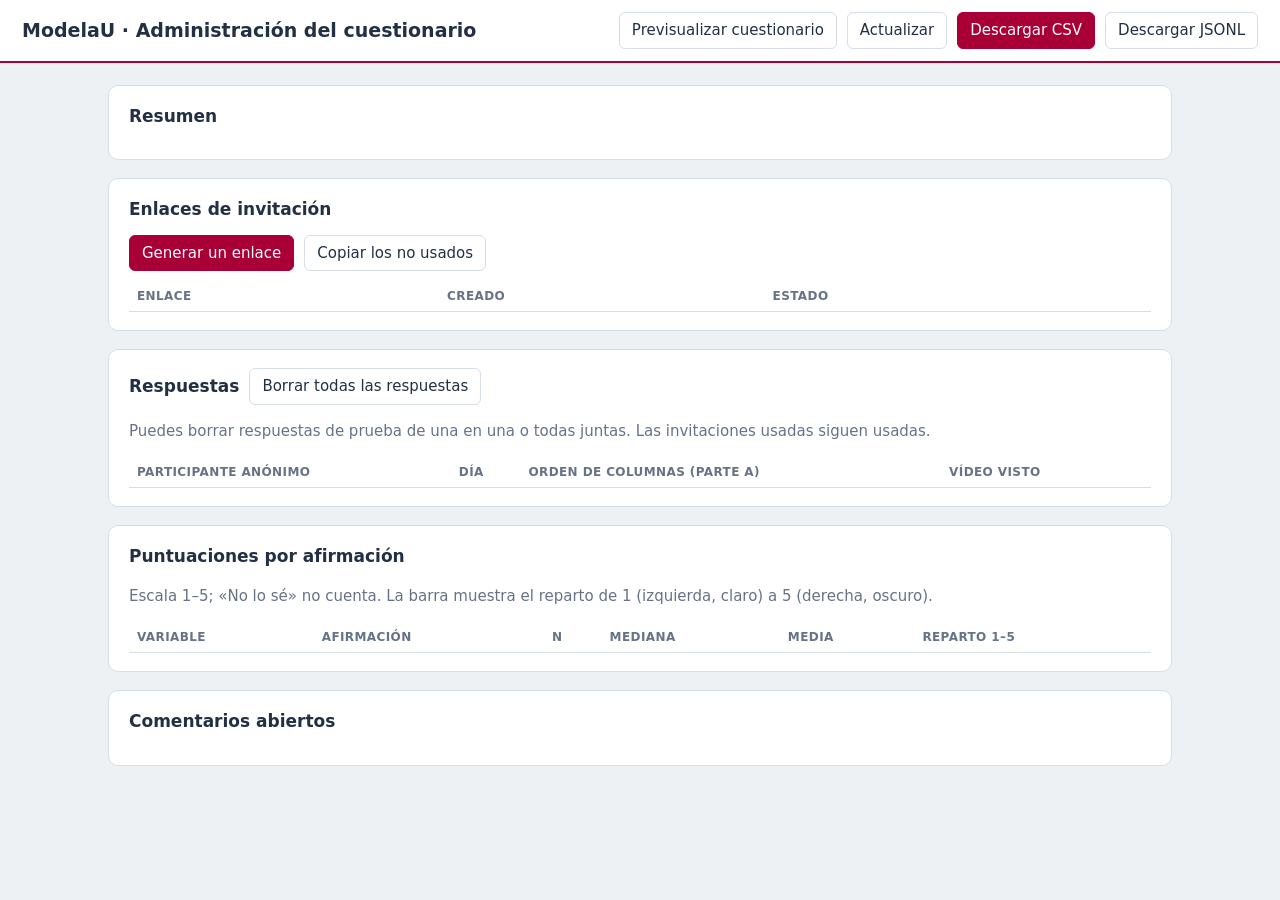
==== admin/index.html @ 1f2abbc5 "ModelaU instructor questionnaire (study E2) Dependency-free Node server + Spanish six-step questionn" ====
<!doctype html>
<html lang="es"><head><meta charset="utf-8"><meta name="viewport" content="width=device-width, initial-scale=1">
<title>ModelaU · Administración del cuestionario</title>
<style>
:root{--paper:#eef1f4;--panel:#fff;--ink:#233044;--muted:#667386;--line:#d7dde5;--accent:#a80036;font:15px/1.5 system-ui,-apple-system,"Segoe UI",sans-serif;color:var(--ink)}
*{box-sizing:border-box}body{margin:0;background:var(--paper)}
header{background:var(--panel);border-bottom:2px solid var(--accent);padding:12px 22px;display:flex;justify-content:space-between;align-items:center;gap:12px;flex-wrap:wrap}
header h1{font-size:19px;margin:0}main{max-width:1100px;margin:0 auto;padding:22px 18px 60px}
section{background:var(--panel);border:1px solid var(--line);border-radius:10px;padding:18px 20px;margin:0 0 18px}
h2{font-size:17px;margin:0 0 12px}
.cards{display:grid;grid-template-columns:repeat(auto-fit,minmax(150px,1fr));gap:12px}
.stat{border:1px solid var(--line);border-radius:8px;padding:10px 12px}.stat b{display:block;font-size:26px}.stat span{color:var(--muted);font-size:13px}
button,.btn{font:inherit;border:1px solid var(--line);background:#fff;color:var(--ink);padding:6px 12px;border-radius:6px;cursor:pointer;text-decoration:none;display:inline-block}
button:hover,.btn:hover{border-color:var(--accent);color:var(--accent)}button.primary{background:var(--accent);border-color:var(--accent);color:#fff}
table{border-collapse:collapse;width:100%;font-size:14px}th,td{border-bottom:1px solid var(--line);padding:6px 8px;text-align:left;vertical-align:top}th{color:var(--muted);font-weight:600;font-size:12px;text-transform:uppercase;letter-spacing:.4px}
input[type=number]{width:70px;font:inherit;padding:5px 8px;border:1px solid var(--line);border-radius:6px}
code{background:#f0f2f5;border-radius:4px;padding:1px 5px;font-size:13px}
.dist{display:flex;height:14px;border-radius:3px;overflow:hidden;background:#eef1f4;min-width:120px}.dist i{display:block;height:100%}
.muted{color:var(--muted)}.used{color:#238455}.warn{background:#fff0c9;border-radius:6px;padding:8px 12px;margin-bottom:12px}
blockquote{margin:6px 0;padding:6px 12px;border-left:3px solid var(--accent);background:#fafbfc;white-space:pre-wrap}
.row{display:flex;gap:10px;align-items:center;flex-wrap:wrap;margin-bottom:10px}
dialog{width:min(850px,94vw);max-height:88vh;overflow:auto;border:1px solid var(--line);border-radius:10px;padding:22px}dialog::backdrop{background:#23304480}.detail-answer{white-space:pre-wrap;margin:4px 0 16px;padding:8px 12px;background:#f0f5fa;border-radius:6px}
</style></head><body>
<header><h1>ModelaU · Administración del cuestionario</h1><div class="row" style="margin:0"><a class="btn" href="/admin/preview" target="_blank" rel="noopener">Previsualizar cuestionario</a><button id="refresh">Actualizar</button><button id="dlCsv" class="primary">Descargar CSV</button><a class="btn" href="/admin/api/responses.jsonl">Descargar JSONL</a></div></header>
<main>
  <section><h2>Resumen</h2><div class="cards" id="stats"></div></section>
  <section id="invSec"><h2>Enlaces de invitación</h2><div id="invWarn"></div>
    <div class="row"><button id="invGo" class="primary">Generar un enlace</button><button id="invCopy">Copiar los no usados</button></div>
    <table id="invTable"><thead><tr><th>Enlace</th><th>Creado</th><th>Estado</th><th></th></tr></thead><tbody></tbody></table></section>
  <section><div class="row"><h2 style="margin:0">Respuestas</h2><button id="deleteAll">Borrar todas las respuestas</button></div><p class="muted">Puedes borrar respuestas de prueba de una en una o todas juntas. Las invitaciones usadas siguen usadas.</p><p id="responseStatus" role="status"></p><table id="respTable"><thead><tr><th>Participante anónimo</th><th>Día</th><th>Orden de columnas (parte A)</th><th>Vídeo visto</th><th></th></tr></thead><tbody></tbody></table></section>
  <section><h2>Puntuaciones por afirmación</h2><p class="muted">Escala 1–5; «No lo sé» no cuenta. La barra muestra el reparto de 1 (izquierda, claro) a 5 (derecha, oscuro).</p><table id="sumTable"><thead><tr><th>Variable</th><th>Afirmación</th><th>n</th><th>Mediana</th><th>Media</th><th>Reparto 1–5</th></tr></thead><tbody></tbody></table></section>
  <section><h2>Comentarios abiertos</h2><div id="comments"></div></section>
</main>
<dialog id="responseDialog" aria-labelledby="responseTitle"><div class="row"><h2 id="responseTitle" style="margin:0"></h2><button id="closeResponse">Cerrar</button></div><div id="responseDetail"></div></dialog>
<dialog id="deleteDialog" aria-labelledby="deleteTitle">
  <h2 id="deleteTitle">Borrar todas las respuestas</h2>
  <p id="deleteWarning"></p>
  <p>Se borrarán también sus puntuaciones y comentarios. Esta acción no se puede deshacer. Las invitaciones no se modifican.</p>
  <div class="row"><button id="cancelDelete">Cancelar</button><button id="confirmDelete" class="primary">Estoy seguro, borrar todas</button></div>
</dialog>
<script type="module">
import { SCALE, NA, DIMS, VARIABLES, A, B, B_INTEGRATED, C, D, PART0 } from '/content.js';
const $ = id => document.getElementById(id);
const el = (t, props = {}, ...kids) => { const e = Object.assign(document.createElement(t), props); for (const k of kids) e.append(k); return e; };
const post = (u, b) => fetch(u, { method: 'POST', headers: { 'Content-Type': 'application/json' }, body: JSON.stringify(b || {}) });
const med = a => { const s = [...a].sort((x, y) => x - y); const m = s.length >> 1; return s.length ? (s.length % 2 ? s[m] : (s[m - 1] + s[m]) / 2) : null; };
const label = v => {
  if (v.startsWith('A_')) { const a = A.find(x => v.startsWith(`A_${x.key}_`)); return `${v.endsWith('_mu') ? 'ModelaU' : 'Chat'} · ${a.label}`; }
  if (v.startsWith('B_') && v !== 'B_integrated') { const b = B.find(x => v.startsWith(`B_${x.key}_`)); return `${b.name} · ${v.endsWith('_rel') ? 'relevancia' : 'estorbaría'}`; }
  if (v === 'B_integrated') return 'Todo en un mismo espacio';
  if (v.startsWith('C_')) return C.find(c => `C_${c.key}` === v).text;
  return v;
};
let data = null;
function showResponse(r, number) {
  $('responseTitle').textContent = `Participante ${number}${r.simulated ? ' · Respuesta simulada' : ''}`;
  const detail = $('responseDetail');
  detail.replaceChildren(el('p', { className: 'muted', textContent: `Día: ${r.day} · Orden: ${r.version === 'mu_first' ? 'ModelaU primero' : 'Chat primero'} · Vídeo visto: ${r.video_pct == null ? 'Sin dato' : Math.round(r.video_pct * 100) + '%'}` }), el('p', { className: 'muted', textContent: `ID anónimo: ${r.id}` }));
  const answer = (question, key, scaled = false) => {
    const value = r.answers[key];
    const text = value === undefined || value === '' ? 'Sin responder'
      : value === null ? NA
      : scaled && Number.isInteger(value) && value >= 1 && value <= 5 ? `${value} · ${SCALE[value - 1]}` : String(value);
    detail.append(el('p', { textContent: question, style: 'font-weight:600;margin-bottom:0' }), el('p', { className: 'detail-answer', textContent: text }));
  };
  detail.append(el('h3', { textContent: 'Perfil y vídeo' }));
  PART0.forEach(q => answer(q.q, q.id));
  detail.append(el('h3', { textContent: 'ModelaU frente a un chat convencional' }));
  A.forEach(a => ['mu', 'chat'].forEach(k => answer(`${k === 'mu' ? 'ModelaU' : 'Chat convencional'}: la retroalimentación ${a.text}.`, `A_${a.key}_${k}`, true)));
  detail.append(el('h3', { textContent: 'Los ocho mecanismos' }));
  B.forEach(b => {
    answer(`${b.name}: ayuda a que la retroalimentación ${DIMS[b.dim].adj}.`, `B_${b.key}_rel`, true);
    answer(`${b.name}: estorbaría al estudiante mientras modela.`, `B_${b.key}_intr`, true);
  });
  answer(B_INTEGRATED.text, 'B_integrated', true);
  detail.append(el('h3', { textContent: 'Utilidad y adopción' }));
  C.forEach(c => answer(c.text, `C_${c.key}`, true));
  detail.append(el('h3', { textContent: 'Comentarios sobre ModelaU' }));
  D.forEach(q => answer(q.q, q.id));
  $('responseDialog').showModal();
}
$('closeResponse').onclick = () => $('responseDialog').close();
async function load() {
  data = await (await fetch('/admin/api/data')).json();
  const R = data.responses, inv = data.invites;
  $('deleteAll').disabled = !R.length;
  const pct = R.map(r => r.video_pct).filter(x => x != null);
  $('stats').replaceChildren(...[
    [R.length, 'respuestas'], [R.filter(r => r.version === 'mu_first').length + ' / ' + R.filter(r => r.version === 'chat_first').length, 'orden ModelaU primero / chat primero'],
    [pct.length ? Math.round(100 * pct.reduce((a, b) => a + b, 0) / pct.length) + '%' : '–', 'vídeo visto, media'], [inv.filter(i => i.used).length + ' / ' + inv.length, 'invitaciones usadas'],
  ].map(([n, t]) => el('div', { className: 'stat' }, el('b', { textContent: n }), el('span', { textContent: t }))));
  // invitations
  $('invWarn').replaceChildren(data.requireInvite ? el('p', { className: 'muted', textContent: 'Los envíos exigen un enlace personal sin usar (REQUIRE_INVITE=1). Cada código se consume al enviar y no se guarda junto a las respuestas.' })
    : el('p', { className: 'warn', textContent: 'El servidor está en modo abierto: cualquiera con el enlace general puede enviar, y varias veces. Para exigir un enlace personal arranca con REQUIRE_INVITE=1.' }));
  const tb = $('invTable').tBodies[0]; tb.replaceChildren();
  for (const i of inv.sort((a, b) => a.used - b.used)) {
    const url = `${location.origin}/?k=${i.code}`;
    const copy = el('button', { textContent: 'Copiar', onclick: () => navigator.clipboard.writeText(url) });
    const del = el('button', { textContent: 'Borrar', disabled: i.used, onclick: async () => { await post('/admin/api/delete-invite', { code: i.code }); load(); } });
    tb.append(el('tr', {}, el('td', {}, el('code', { textContent: url })), el('td', { textContent: i.created }), el('td', { className: i.used ? 'used' : '', textContent: i.used ? 'usado ' + (i.usedDay || '') : 'sin usar' }), el('td', {}, copy, ' ', del)));
  }
  // responses
  const rb = $('respTable').tBodies[0]; rb.replaceChildren();
  for (const [index, r] of R.entries()) rb.append(el('tr', {}, el('td', { textContent: `Participante ${index + 1}${r.simulated ? ' · Simulado' : ''}` }), el('td', { textContent: r.day }), el('td', { textContent: r.version === 'mu_first' ? 'ModelaU, chat' : 'chat, ModelaU' }),
    el('td', { textContent: r.video_pct == null ? '–' : Math.round(r.video_pct * 100) + '%' }),
    el('td', {}, el('button', { textContent: 'Ver respuesta', onclick: () => showResponse(r, index + 1) }), ' ', el('button', { textContent: 'Borrar respuesta', onclick: async () => { if (confirm('¿Borrar esta respuesta y sus comentarios? No se puede deshacer. La invitación seguirá usada.')) { try { const result = await post('/admin/api/delete-response', { id: r.id }); if (!result.ok) throw new Error(); await load(); $('responseStatus').textContent = 'Respuesta borrada.'; } catch { $('responseStatus').textContent = 'No se pudo borrar la respuesta. Inténtalo de nuevo.'; } } } }))));
  // summary
  const sb = $('sumTable').tBodies[0]; sb.replaceChildren();
  const shades = ['#fbe9ef', '#f3bfd0', '#e48ba8', '#c9456f', '#a80036'];
  for (const v of VARIABLES.filter(v => /^(A_|B_|C_)/.test(v))) {
    const vals = R.map(r => r.answers[v]).filter(x => typeof x === 'number');
    const cnt = [1, 2, 3, 4, 5].map(k => vals.filter(x => x === k).length);
    const dist = el('div', { className: 'dist', title: cnt.join(' · ') }, ...cnt.map((c, i) => el('i', { style: `width:${vals.length ? 100 * c / vals.length : 0}%;background:${shades[i]}` })));
    sb.append(el('tr', {}, el('td', {}, el('code', { textContent: v })), el('td', { textContent: label(v) }), el('td', { textContent: vals.length }), el('td', { textContent: vals.length ? med(vals) : '–' }),
      el('td', { textContent: vals.length ? (vals.reduce((a, b) => a + b, 0) / vals.length).toFixed(2) : '–' }), el('td', {}, dist)));
  }
  // comments
  const cm = $('comments'); cm.replaceChildren();
  for (const q of [...D.filter(d => d.type === 'text'), ...PART0.filter(p => p.type === 'text')]) {
    const texts = R.map(r => r.answers[q.id]).filter(t => typeof t === 'string' && t.trim());
    cm.append(el('h3', { textContent: `${q.q} (${texts.length})`, style: 'font-size:15px;margin:14px 0 4px' }), ...texts.map(t => el('blockquote', { textContent: t })));
  }
}
$('refresh').onclick = load;
$('invGo').onclick = async () => {
  $('invGo').disabled = true;
  try { const result = await post('/admin/api/invites', { n: 1 }); if (!result.ok) throw new Error(); await load(); }
  catch { alert('No se pudo generar el enlace. Inténtalo de nuevo.'); }
  finally { $('invGo').disabled = false; }
};
let deletionIds = [];
$('deleteAll').onclick = () => {
  deletionIds = data.responses.map(r => r.id);
  $('deleteWarning').textContent = `Vas a borrar las ${deletionIds.length} respuestas actuales.`;
  $('deleteDialog').showModal();
};
$('cancelDelete').onclick = () => $('deleteDialog').close();
$('confirmDelete').onclick = async () => {
  $('confirmDelete').disabled = true;
  try {
    const result = await post('/admin/api/delete-all-responses', { confirm: true, ids: deletionIds });
    if (!result.ok) throw new Error(result.status === 409 ? 'Han cambiado las respuestas. Revisa la lista y vuelve a intentarlo.' : 'No se pudieron borrar las respuestas. Inténtalo de nuevo.');
    await load(); $('responseStatus').textContent = 'Todas las respuestas se han borrado.';
  } catch (error) { $('responseStatus').textContent = error.message; await load(); }
  finally { $('deleteDialog').close(); $('confirmDelete').disabled = false; }
};
$('invCopy').onclick = () => navigator.clipboard.writeText(data.invites.filter(i => !i.used).map(i => `${location.origin}/?k=${i.code}`).join('\n'));
$('dlCsv').onclick = () => {
  const cell = v => v === null || v === undefined ? '' : /[",\n]/.test(String(v)) ? `"${String(v).replace(/"/g, '""')}"` : String(v);
  const rows = [['id', 'day', 'version', 'video_pct', ...VARIABLES].join(','), ...data.responses.map(r => [r.id, r.day, r.version, r.video_pct, ...VARIABLES.map(v => r.answers[v])].map(cell).join(','))];
  const a = el('a', { href: URL.createObjectURL(new Blob(['﻿' + rows.join('\n')], { type: 'text/csv' })), download: 'responses.csv' }); a.click();
};
load();
</script></body></html>
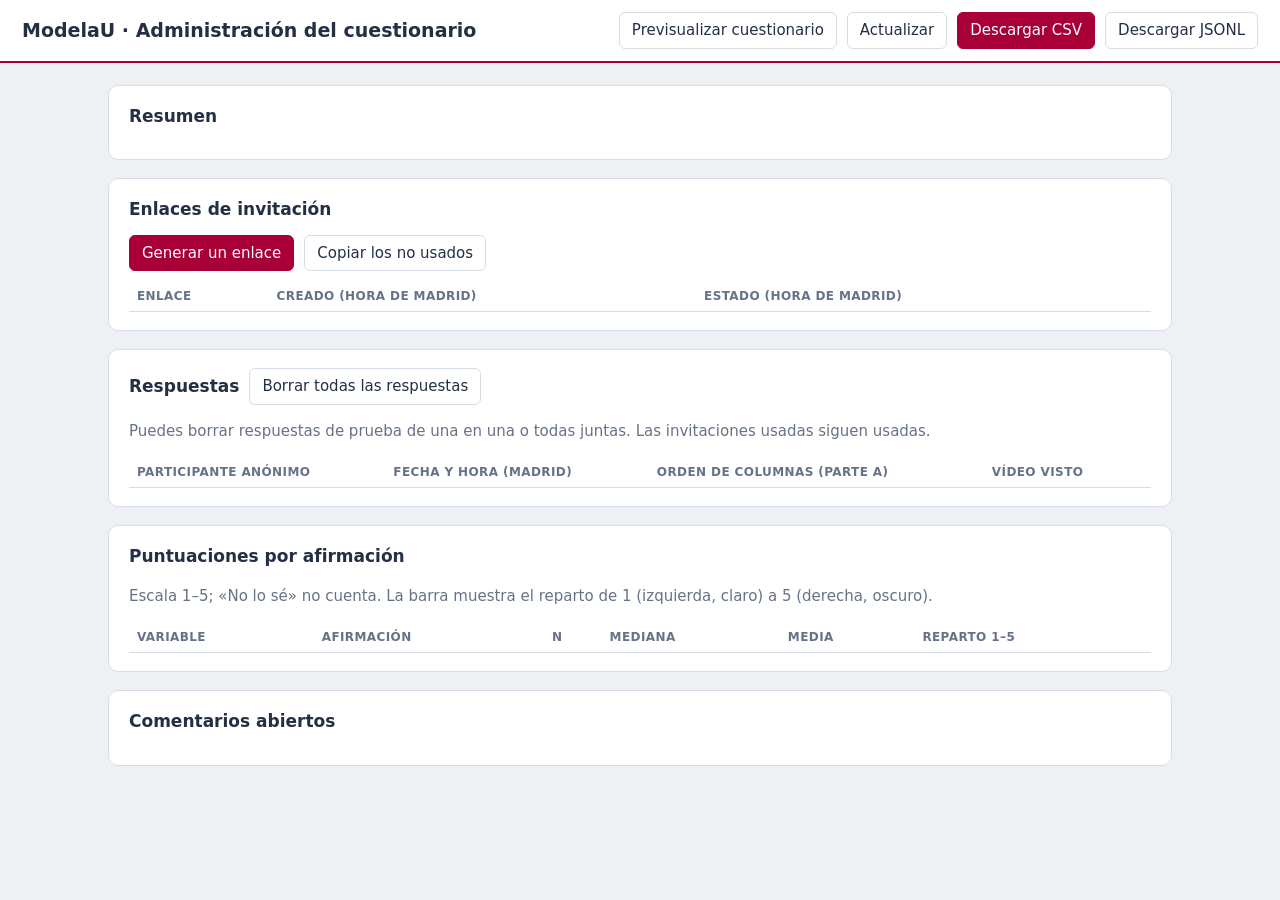
==== commit a69f0d8a: "Show submission timestamps in Madrid time in the admin panel Co-authored-by: Copilot <223556219+Copi" ====
--- a/admin/index.html
+++ b/admin/index.html
@@ -26,8 +26,8 @@
   <section><h2>Resumen</h2><div class="cards" id="stats"></div></section>
   <section id="invSec"><h2>Enlaces de invitación</h2><div id="invWarn"></div>
     <div class="row"><button id="invGo" class="primary">Generar un enlace</button><button id="invCopy">Copiar los no usados</button></div>
-    <table id="invTable"><thead><tr><th>Enlace</th><th>Creado</th><th>Estado</th><th></th></tr></thead><tbody></tbody></table></section>
-  <section><div class="row"><h2 style="margin:0">Respuestas</h2><button id="deleteAll">Borrar todas las respuestas</button></div><p class="muted">Puedes borrar respuestas de prueba de una en una o todas juntas. Las invitaciones usadas siguen usadas.</p><p id="responseStatus" role="status"></p><table id="respTable"><thead><tr><th>Participante anónimo</th><th>Día</th><th>Orden de columnas (parte A)</th><th>Vídeo visto</th><th></th></tr></thead><tbody></tbody></table></section>
+    <table id="invTable"><thead><tr><th>Enlace</th><th>Creado (hora de Madrid)</th><th>Estado (hora de Madrid)</th><th></th></tr></thead><tbody></tbody></table></section>
+  <section><div class="row"><h2 style="margin:0">Respuestas</h2><button id="deleteAll">Borrar todas las respuestas</button></div><p class="muted">Puedes borrar respuestas de prueba de una en una o todas juntas. Las invitaciones usadas siguen usadas.</p><p id="responseStatus" role="status"></p><table id="respTable"><thead><tr><th>Participante anónimo</th><th>Fecha y hora (Madrid)</th><th>Orden de columnas (parte A)</th><th>Vídeo visto</th><th></th></tr></thead><tbody></tbody></table></section>
   <section><h2>Puntuaciones por afirmación</h2><p class="muted">Escala 1–5; «No lo sé» no cuenta. La barra muestra el reparto de 1 (izquierda, claro) a 5 (derecha, oscuro).</p><table id="sumTable"><thead><tr><th>Variable</th><th>Afirmación</th><th>n</th><th>Mediana</th><th>Media</th><th>Reparto 1–5</th></tr></thead><tbody></tbody></table></section>
   <section><h2>Comentarios abiertos</h2><div id="comments"></div></section>
 </main>
@@ -41,6 +41,10 @@
 <script type="module">
 import { SCALE, NA, DIMS, VARIABLES, A, B, B_INTEGRATED, C, D, PART0 } from '/content.js';
 const $ = id => document.getElementById(id);
+const dateTime = new Intl.DateTimeFormat('es-ES', {
+  timeZone: 'Europe/Madrid', dateStyle: 'short', timeStyle: 'short',
+});
+const formatDate = (timestamp, day) => timestamp ? dateTime.format(new Date(timestamp)) : day || '—';
 const el = (t, props = {}, ...kids) => { const e = Object.assign(document.createElement(t), props); for (const k of kids) e.append(k); return e; };
 const post = (u, b) => fetch(u, { method: 'POST', headers: { 'Content-Type': 'application/json' }, body: JSON.stringify(b || {}) });
 const med = a => { const s = [...a].sort((x, y) => x - y); const m = s.length >> 1; return s.length ? (s.length % 2 ? s[m] : (s[m - 1] + s[m]) / 2) : null; };
@@ -55,7 +59,7 @@
 function showResponse(r, number) {
   $('responseTitle').textContent = `Participante ${number}${r.simulated ? ' · Respuesta simulada' : ''}`;
   const detail = $('responseDetail');
-  detail.replaceChildren(el('p', { className: 'muted', textContent: `Día: ${r.day} · Orden: ${r.version === 'mu_first' ? 'ModelaU primero' : 'Chat primero'} · Vídeo visto: ${r.video_pct == null ? 'Sin dato' : Math.round(r.video_pct * 100) + '%'}` }), el('p', { className: 'muted', textContent: `ID anónimo: ${r.id}` }));
+  detail.replaceChildren(el('p', { className: 'muted', textContent: `Fecha y hora (Madrid): ${formatDate(r.submittedAt, r.day)} · Orden: ${r.version === 'mu_first' ? 'ModelaU primero' : 'Chat primero'} · Vídeo visto: ${r.video_pct == null ? 'Sin dato' : Math.round(r.video_pct * 100) + '%'}` }), el('p', { className: 'muted', textContent: `ID anónimo: ${r.id}` }));
   const answer = (question, key, scaled = false) => {
     const value = r.answers[key];
     const text = value === undefined || value === '' ? 'Sin responder'
@@ -97,11 +101,11 @@
     const url = `${location.origin}/?k=${i.code}`;
     const copy = el('button', { textContent: 'Copiar', onclick: () => navigator.clipboard.writeText(url) });
     const del = el('button', { textContent: 'Borrar', disabled: i.used, onclick: async () => { await post('/admin/api/delete-invite', { code: i.code }); load(); } });
-    tb.append(el('tr', {}, el('td', {}, el('code', { textContent: url })), el('td', { textContent: i.created }), el('td', { className: i.used ? 'used' : '', textContent: i.used ? 'usado ' + (i.usedDay || '') : 'sin usar' }), el('td', {}, copy, ' ', del)));
+    tb.append(el('tr', {}, el('td', {}, el('code', { textContent: url })), el('td', { textContent: formatDate(i.createdAt, i.created) }), el('td', { className: i.used ? 'used' : '', textContent: i.used ? 'usado ' + formatDate(i.usedAt, i.usedDay) : 'sin usar' }), el('td', {}, copy, ' ', del)));
   }
   // responses
   const rb = $('respTable').tBodies[0]; rb.replaceChildren();
-  for (const [index, r] of R.entries()) rb.append(el('tr', {}, el('td', { textContent: `Participante ${index + 1}${r.simulated ? ' · Simulado' : ''}` }), el('td', { textContent: r.day }), el('td', { textContent: r.version === 'mu_first' ? 'ModelaU, chat' : 'chat, ModelaU' }),
+  for (const [index, r] of R.entries()) rb.append(el('tr', {}, el('td', { textContent: `Participante ${index + 1}${r.simulated ? ' · Simulado' : ''}` }), el('td', { textContent: formatDate(r.submittedAt, r.day) }), el('td', { textContent: r.version === 'mu_first' ? 'ModelaU, chat' : 'chat, ModelaU' }),
     el('td', { textContent: r.video_pct == null ? '–' : Math.round(r.video_pct * 100) + '%' }),
     el('td', {}, el('button', { textContent: 'Ver respuesta', onclick: () => showResponse(r, index + 1) }), ' ', el('button', { textContent: 'Borrar respuesta', onclick: async () => { if (confirm('¿Borrar esta respuesta y sus comentarios? No se puede deshacer. La invitación seguirá usada.')) { try { const result = await post('/admin/api/delete-response', { id: r.id }); if (!result.ok) throw new Error(); await load(); $('responseStatus').textContent = 'Respuesta borrada.'; } catch { $('responseStatus').textContent = 'No se pudo borrar la respuesta. Inténtalo de nuevo.'; } } } }))));
   // summary
